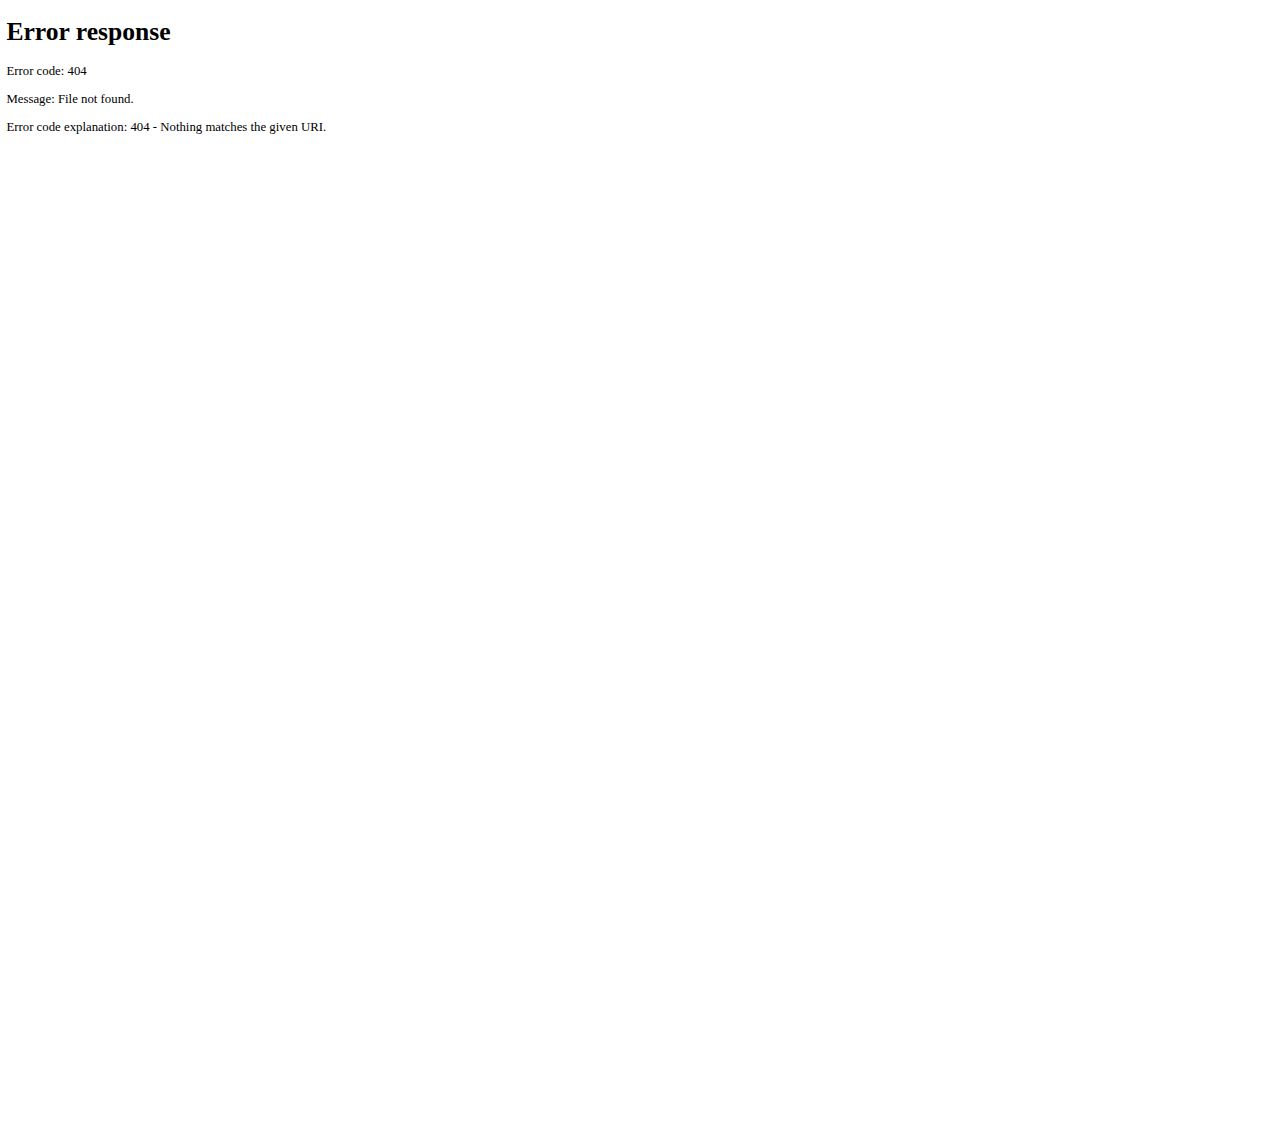
==== automation.html @ 75708b07 "Create automation.html" ====
<html>
<head>
    <meta charset="utf-8">
    <title>MRS ENGINEERING</title>
    <meta content="width=device-width, initial-scale=1.0" name="viewport">
    <meta content="" name="keywords">
    <meta content="" name="description">

    <!-- Favicon -->
    <link href="img/favicon.ico" rel="icon">

    <!-- Google Web Fonts -->
    <link rel="preconnect" href="https://fonts.googleapis.com">
    <link rel="preconnect" href="https://fonts.gstatic.com" crossorigin="">
    <link href="https://fonts.googleapis.com/css2?family=Open+Sans:wght@400;500;600&amp;family=Rubik:wght@500;600;700&amp;display=swap" rel="stylesheet">

    <!-- Icon Font Stylesheet -->
    <link href="https://cdnjs.cloudflare.com/ajax/libs/font-awesome/5.10.0/css/all.min.css" rel="stylesheet">
    <link href="https://cdn.jsdelivr.net/npm/bootstrap-icons@1.4.1/font/bootstrap-icons.css" rel="stylesheet">

    <!-- Libraries Stylesheet -->
    <link href="lib/animate/animate.min.css" rel="stylesheet">
    <link href="lib/owlcarousel/assets/owl.carousel.min.css" rel="stylesheet">

    <!-- Customized Bootstrap Stylesheet -->
    <link href="css/bootstrap.min.css" rel="stylesheet">

    <!-- Template Stylesheet -->
    <link href="css/style.css" rel="stylesheet">



    <style>
        .carousel-item img {
            object-fit: cover; /* or use 'contain' if you prefer */
            width: 100%;
            height: 700px; /* Keep this consistent with your original code */
            display: block;
            margin: auto; /* Center the image */
            filter: blur(4px);
        }
        .owl-carousel .project-item img {
    width: 100%; /* Ensures the image takes the full width of the container */
    height: 400px; /* Sets a fixed height */
    object-fit: cover; /* Ensures the image covers the specified dimensions while maintaining aspect ratio */
}

        .custom-wrap {
      word-wrap: break-word;
      white-space: normal;
    }

    .text-justify {
  text-align: justify;
}


    
    </style>

</head>

  <body>
      <iframe src="/mrsengineering/resources/automation.pdf" width="100%" height="600px"></iframe>
  </body>
  
</html>
---- css/style.css ----
/********** Template CSS **********/
:root {
    --primary: #FF5E14;
    --secondary: #5F656F;
    --light: #F5F5F5;
    --dark: #02245B;
}

.back-to-top {
    position: fixed;
    display: none;
    right: 30px;
    bottom: 30px;
    z-index: 99;
}

body{
    zoom: 80%;
}

h1,
h2,
.h1,
.h2,
.fw-bold {
    font-weight: 700 !important;
}

h3,
h4,
.h3,
.h4,
.fw-medium {
    font-weight: 600 !important;
}

h5,
h6,
.h5,
.h6,
.fw-semi-bold {
    font-weight: 500 !important;
}


/*** Spinner ***/
#spinner {
    opacity: 0;
    visibility: hidden;
    transition: opacity .5s ease-out, visibility 0s linear .5s;
    z-index: 99999;
}

#spinner.show {
    transition: opacity .5s ease-out, visibility 0s linear 0s;
    visibility: visible;
    opacity: 1;
}


/*** Button ***/
.btn {
    transition: .5s;
    font-weight: 500;
}

.btn-primary,
.btn-outline-primary:hover {
    color: #FFFFFF;
}

.btn-square {
    width: 38px;
    height: 38px;
}

.btn-sm-square {
    width: 32px;
    height: 32px;
}

.btn-lg-square {
    width: 48px;
    height: 48px;
}

.btn-square,
.btn-sm-square,
.btn-lg-square {
    padding: 0;
    display: flex;
    align-items: center;
    justify-content: center;
    font-weight: normal;
}


.topbar-right {
    position: relative;
    background: var(--primary);
}

.topbar-right::before {
    position: absolute;
    content: "";
    width: 30px;
    height: 100%;
    top: 0;
    left: -15px;
    transform: skewX(-30deg);
    background-color: var(--primary);
}


/*** Navbar ***/
.navbar.sticky-top {
    top: -100px;
    transition: .5s;
}

.navbar .navbar-brand {
    position: relative;
    padding-right: 50px;
    height: 75px;
    display: flex;
    align-items: center;
    background: var(--primary);
}

.navbar .navbar-brand::after {
    position: absolute;
    content: "";
    width: 50px;
    height: 100%;
    top: 0;
    right: -25px;
    transform: skewX(-30deg);
    background-color: var(--primary);
}

.navbar .navbar-nav .nav-link {
    margin-right: 35px;
    padding: 20px 0;
    color: var(--dark);
    font-size: 18px;
    font-weight: 500;
    outline: none;
}

.navbar .navbar-nav .nav-link:hover,
.navbar .navbar-nav .nav-link.active {
    color: var(--primary);
}

.navbar .dropdown-toggle::after {
    border: none;
    content: "\f107";
    font-family: "Font Awesome 5 Free";
    font-weight: 900;
    vertical-align: middle;
    margin-left: 8px;
}

@media (max-width: 991.98px) {
    .navbar .navbar-nav .nav-link  {
        margin-right: 0;
        padding: 10px 0;
    }

    .navbar .navbar-nav {
        border-top: 1px solid #EEEEEE;
    }
}

@media (min-width: 992px) {
    .navbar .nav-item .dropdown-menu {
        display: block;
        border: none;
        margin-top: 0;
        top: 150%;
        opacity: 0;
        visibility: hidden;
        transition: .5s;
    }

    .navbar .nav-item:hover .dropdown-menu {
        top: 100%;
        visibility: visible;
        transition: .5s;
        opacity: 1;
    }
}


/*** Header ***/
.carousel-caption {
    top: 0;
    left: 0;
    right: 0;
    bottom: 0;
    display: flex;
    align-items: center;
    background: linear-gradient(to right, rgba(2, 36, 91, 1) 0%, rgba(2, 36, 91, 0) 100%);
    z-index: 1;
}

.carousel-control-prev,
.carousel-control-next {
    width: 15%;
}

.carousel-control-prev-icon,
.carousel-control-next-icon {
    width: 3.5rem;
    height: 3.5rem;
    background-color: var(--primary);
    border: 15px solid var(--primary);
    border-radius: 3.5rem;
}

@media (max-width: 768px) {
    #header-carousel .carousel-item {
        position: relative;
        min-height: 450px;
    }
    
    #header-carousel .carousel-item img {
        position: absolute;
        width: 100%;
        height: 100%;
        object-fit: cover;
    }
}

.page-header {
    background: linear-gradient(to right, rgba(2, 36, 91, 1) 0%, rgba(2, 36, 91, 0) 100%), url(../img/carousel-2.jpg) center center no-repeat;
    background-size: cover;
}

.page-header .breadcrumb-item+.breadcrumb-item::before {
    color: var(--light);
}

.page-header .breadcrumb-item,
.page-header .breadcrumb-item a {
    font-size: 18px;
    color: var(--light);
}


/*** Facts ***/
.facts {
    position: relative;
    margin: 6rem 0;
    background: var(--dark);
}

.facts .border {
    border-color: rgba(255, 255, 255, .1) !important;
}


/*** Features ***/
.btn-play {
    position: absolute;
    top: 50%;
    right: -30px;
    transform: translateY(-50%);
    display: block;
    box-sizing: content-box;
    width: 16px;
    height: 26px;
    border-radius: 100%;
    border: none;
    outline: none !important;
    padding: 18px 20px 20px 28px;
    background: var(--primary);
}

@media (max-width: 992px) {
    .btn-play {
        left: 50%;
        right: auto;
        transform: translate(-50%, -50%);
    }
}

.btn-play:before {
    content: "";
    position: absolute;
    z-index: 0;
    left: 50%;
    top: 50%;
    transform: translateX(-50%) translateY(-50%);
    display: block;
    width: 60px;
    height: 60px;
    background: var(--primary);
    border-radius: 100%;
    animation: pulse-border 1500ms ease-out infinite;
}

.btn-play:after {
    content: "";
    position: absolute;
    z-index: 1;
    left: 50%;
    top: 50%;
    transform: translateX(-50%) translateY(-50%);
    display: block;
    width: 60px;
    height: 60px;
    background: var(--primary);
    border-radius: 100%;
    transition: all 200ms;
}

.btn-play span {
    display: block;
    position: relative;
    z-index: 3;
    width: 0;
    height: 0;
    left: -1px;
    border-left: 16px solid #FFFFFF;
    border-top: 11px solid transparent;
    border-bottom: 11px solid transparent;
}

@keyframes pulse-border {
    0% {
        transform: translateX(-50%) translateY(-50%) translateZ(0) scale(1);
        opacity: 1;
    }

    100% {
        transform: translateX(-50%) translateY(-50%) translateZ(0) scale(2);
        opacity: 0;
    }
}

.modal-video .modal-dialog {
    position: relative;
    max-width: 800px;
    margin: 60px auto 0 auto;
}

.modal-video .modal-body {
    position: relative;
    padding: 0px;
}

.modal-video .close {
    position: absolute;
    width: 30px;
    height: 30px;
    right: 0px;
    top: -30px;
    z-index: 999;
    font-size: 30px;
    font-weight: normal;
    color: #FFFFFF;
    background: #000000;
    opacity: 1;
}


/*** Service ***/
.service-item {
    position: relative;
    margin: 65px 0 25px 0;
    box-shadow: 0 0 45px rgba(0, 0, 0, .07);
}

.service-item .service-img {
    position: absolute;
    padding: 12px;
    width: 130px;
    height: 130px;
    top: -65px;
    left: 50%;
    transform: translateX(-50%);
    background: #FFFFFF;
    box-shadow: 0 0 45px rgba(0, 0, 0, .09);
    z-index: 2;
}

.service-item .service-detail {
    position: absolute;
    width: 100%;
    height: 100%;
    top: 0;
    left: 0;
    overflow: hidden;
    z-index: 1;
}

.service-item .service-title {
    position: absolute;
    padding: 65px 30px 25px 30px;
    width: 100%;
    height: 100%;
    top: 0;
    left: 0;
    display: flex;
    flex-direction: column;
    align-items: center;
    justify-content: center;
    text-align: center;
    background: #FFFFFF;
    transition: .5s;
}

.service-item:hover .service-title {
    top: -100%;
}

.service-item .service-text {
    position: absolute;
    overflow: hidden;
    padding: 65px 30px 25px 30px;
    width: 100%;
    height: 100%;
    top: 100%;
    left: 0;
    display: flex;
    align-items: center;
    text-align: center;
    background: rgba(2, 36, 91, .7);
    transition: .5s;
}

.service-item:hover .service-text {
    top: 0;
}

.service-item .service-text::before {
    position: absolute;
    content: "";
    width: 100%;
    height: 100px;
    top: -100%;
    left: 0;
    transform: skewY(-12deg);
    background: #FFFFFF;
    transition: .5s;
}

.service-item:hover .service-text::before {
    top: -55px;
}

.service-item .btn {
    position: absolute;
    width: 130px;
    height: 50px;
    left: 50%;
    bottom: -25px;
    transform: translateX(-50%);
    display: flex;
    align-items: center;
    justify-content: center;
    color: var(--secondary);
    background: #FFFFFF;
    border: none;
    box-shadow: 0 0 45px rgba(0, 0, 0, .09);
    z-index: 2;
}

.service-item .btn:hover {
    color: #FFFFFF;
    background: var(--primary);
}


/*** Project ***/
.project-carousel {
    position: relative;
    background: var(--dark);
}

.project-item {
    position: relative;
    display: block;
}

.project-item img {
    transition: .5s;
}

.project-item:hover img,
.project-carousel .owl-item.center img {
    margin-top: -60px;
}

.project-item .project-title {
    position: absolute;
    padding: 0 15px;
    width: 100%;
    height: 80px;
    bottom: -110px;
    left: 0;
    display: flex;
    align-items: center;
    justify-content: center;
    text-align: center;
    background: var(--primary);
    transition: .5s;
}

.project-item:hover .project-title,
.project-carousel .owl-item.center .project-title  {
    bottom: -60px;
}

.project-item .project-title::before {
    position: absolute;
    content: "";
    width: 100%;
    height: 30px;
    top: -15px;
    left: 0;
    transform: skewY(-5deg);
    background: var(--primary);
    transition: .5s;
}

.project-carousel .owl-nav {
    position: absolute;
    width: 100%;
    height: 45px;
    top: 50%;
    left: 0;
    transform: translateY(-50%);
    display: flex;
    justify-content: space-between;
    transition: .5s;
    opacity: 0;
    z-index: 1;
}

.project-carousel:hover .owl-nav {
    opacity: 1;
}

.project-carousel .owl-nav .owl-prev,
.project-carousel .owl-nav .owl-next {
    margin: 0 30px;
    width: 45px;
    height: 45px;
    display: flex;
    align-items: center;
    justify-content: center;
    color: #FFFFFF;
    background: var(--primary);
    border-radius: 45px;
    font-size: 22px;
    transition: .5s;
}


/*** Team ***/
.team-item .team-social {
    position: absolute;
    width: 100%;
    height: 100%;
    top: 0;
    left: -100%;
    display: flex;
    align-items: center;
    background: var(--primary);
    transition: .5s;
}

.team-item:hover .team-social {
    left: 0;
}


/*** Testimonial ***/
.testimonial-carousel::before {
    position: absolute;
    content: "";
    top: 0;
    left: 0;
    height: 100%;
    width: 0;
    background: linear-gradient(to right, rgba(255, 255, 255, 1) 0%, rgba(255, 255, 255, 0) 100%);
    z-index: 1;
}

.testimonial-carousel::after {
    position: absolute;
    content: "";
    top: 0;
    right: 0;
    height: 100%;
    width: 0;
    background: linear-gradient(to left, rgba(255, 255, 255, 1) 0%, rgba(255, 255, 255, 0) 100%);
    z-index: 1;
}

@media (min-width: 768px) {
    .testimonial-carousel::before,
    .testimonial-carousel::after {
        width: 200px;
    }
}

@media (min-width: 992px) {
    .testimonial-carousel::before,
    .testimonial-carousel::after {
        width: 300px;
    }
}

.testimonial-carousel .owl-nav {
    position: absolute;
    width: 350px;
    top: 20px;
    left: 50%;
    transform: translateX(-50%);
    display: flex;
    justify-content: space-between;
    opacity: 0;
    transition: .5s;
    z-index: 1;
}

.testimonial-carousel:hover .owl-nav {
    width: 300px;
    opacity: 1;
}

.testimonial-carousel .owl-nav .owl-prev,
.testimonial-carousel .owl-nav .owl-next {
    position: relative;
    color: var(--primary);
    font-size: 45px;
    transition: .5s;
}

.testimonial-carousel .owl-nav .owl-prev:hover,
.testimonial-carousel .owl-nav .owl-next:hover {
    color: var(--dark);
}

.testimonial-carousel .testimonial-img img {
    width: 100px;
    height: 100px;
}

.testimonial-carousel .testimonial-img .btn-square {
    position: absolute;
    bottom: -19px;
    left: 50%;
    transform: translateX(-50%);
}

.testimonial-carousel .owl-item .testimonial-text {
    margin-bottom: 30px;
    box-shadow: 0 0 45px rgba(0, 0, 0, .08);
    transform: scale(.8);
    transition: .5s;
}

.testimonial-carousel .owl-item.center .testimonial-text {
    transform: scale(1);
}


/*** Footer ***/
.footer {
    color: #B0B9AE;
}

.footer .btn.btn-link {
    display: block;
    margin-bottom: 5px;
    padding: 0;
    text-align: left;
    color: #B0B9AE;
    font-weight: normal;
    text-transform: capitalize;
    transition: .3s;
}

.footer .btn.btn-link::before {
    position: relative;
    content: "\f105";
    font-family: "Font Awesome 5 Free";
    font-weight: 900;
    margin-right: 10px;
}

.footer .btn.btn-link:hover {
    color: var(--light);
    letter-spacing: 1px;
    box-shadow: none;
}

.copyright {
    color: #B0B9AE;
    border-top: 1px solid rgba(255, 255, 255, .1);
}
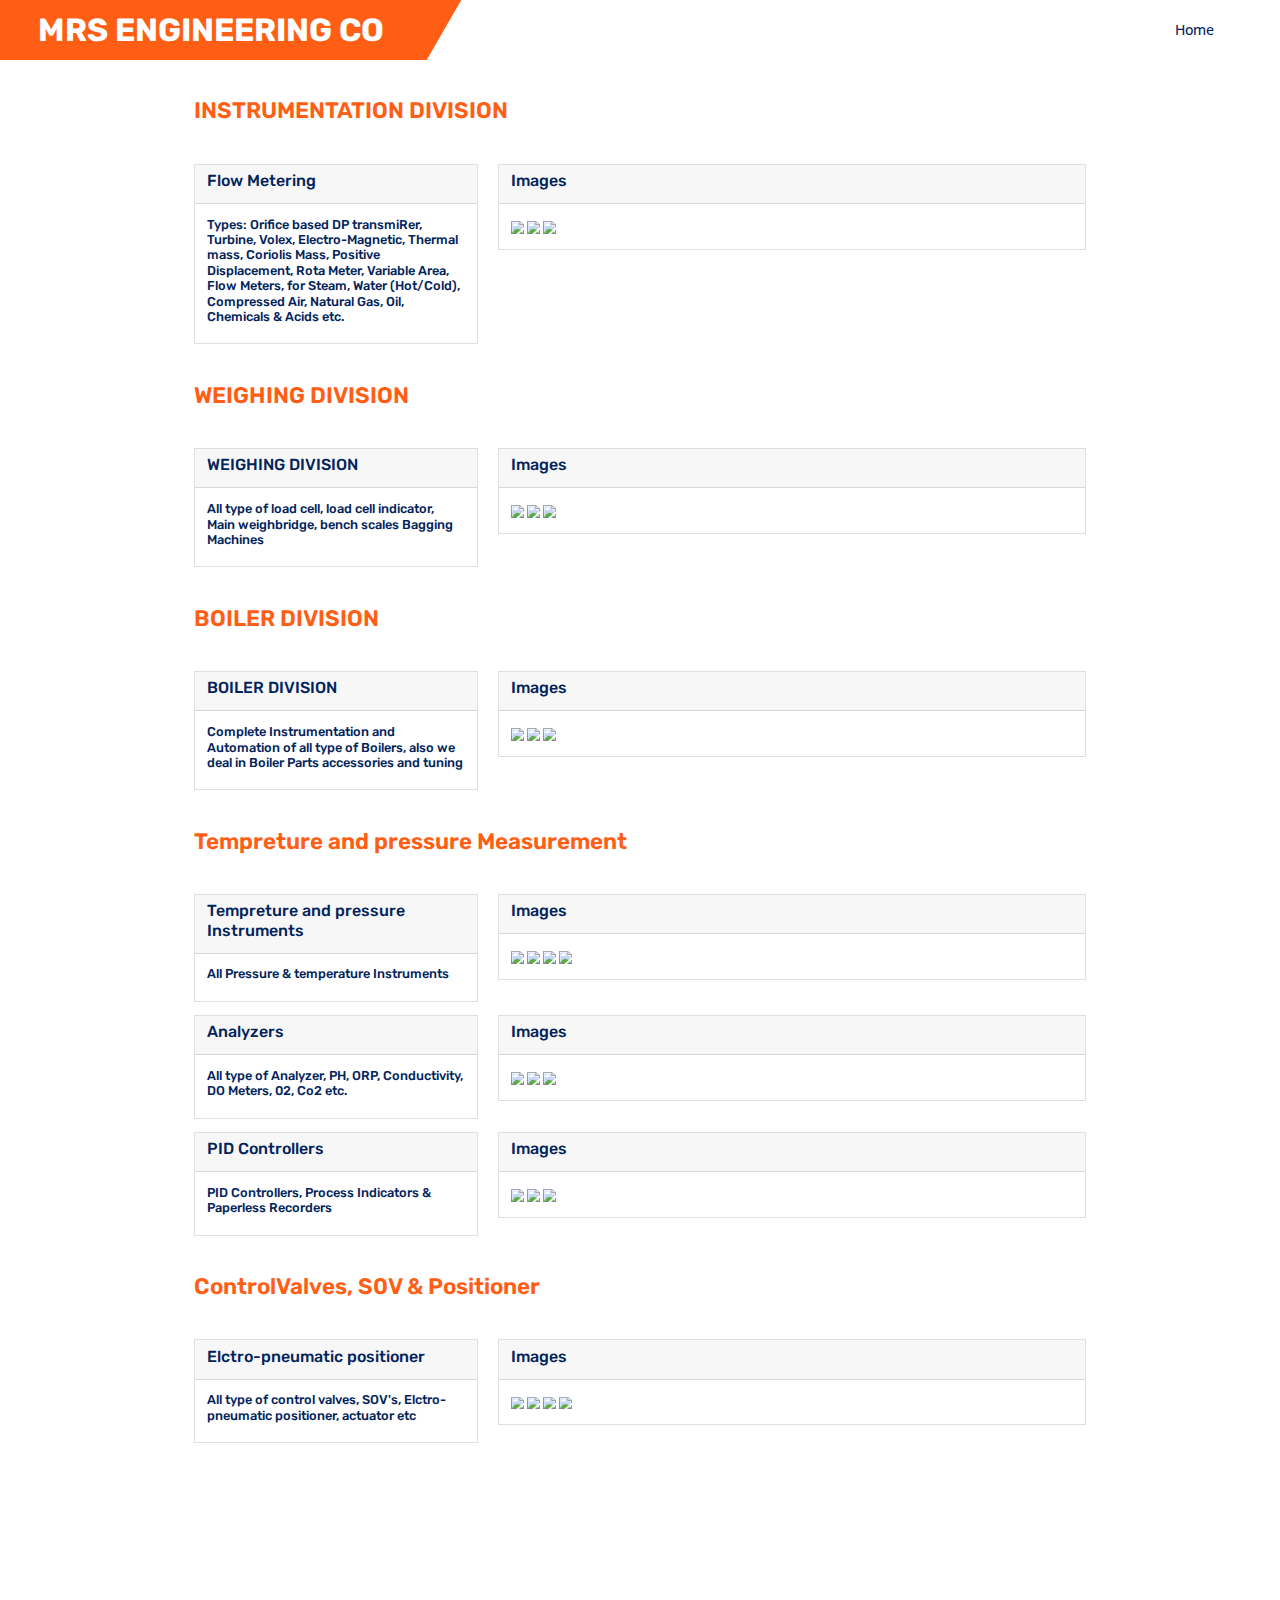
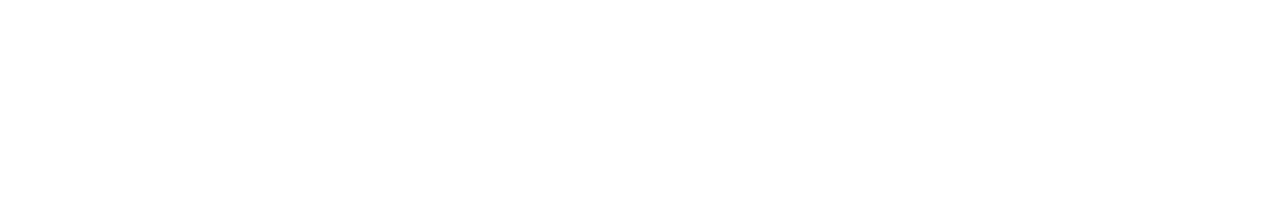
==== commit 4fad896b: "Update automation.html" ====
--- a/automation.html
+++ b/automation.html
@@ -59,9 +59,265 @@
     </style>
 
 </head>
+<nav class="navbar navbar-expand-lg bg-white navbar-light sticky-top py-0 pe-5">
+  <a href="index.html" class="navbar-brand ps-5 me-0">
+      <h1 class="text-white m-0">MRS ENGINEERING CO</h1>
+  </a>
+  <button type="button" class="navbar-toggler me-0" data-bs-toggle="collapse" data-bs-target="#navbarCollapse">
+      <span class="navbar-toggler-icon"></span>
+  </button>
+  <div class="collapse navbar-collapse" id="navbarCollapse">
+      <div class="navbar-nav ms-auto p-4 p-lg-0">
+          <a href="index.html" class="nav-item nav-link ">Home</a>
+          
+     </div>
+     
+  </div>
+</nav>
 
   <body>
-      <iframe src="/mrsengineering/resources/automation.pdf" width="100%" height="600px"></iframe>
+    <section id="WE">
+        <div class="container mt-5">
+          <div class="pb-4 " style="max-width: 600px;">
+            <h3 class=" text-primary  mb-4">INSTRUMENTATION DIVISION</h5>
+            
+          </div>
+
+          <div class="row">
+            <div class="col-4">
+              <div class="card">
+                <div class="card-header">
+                   <h5 class="card-title">Flow Metering</h5>
+                </div>
+                <div class="card-body">
+                  <h6>Types: Orifice based DP transmiRer, Turbine, Volex, 
+                    Electro-Magnetic, Thermal mass, Coriolis Mass, Positive Displacement, 
+                    Rota Meter, Variable Area, Flow Meters, for Steam, Water (Hot/Cold), 
+                    Compressed Air, Natural Gas, Oil, Chemicals & Acids etc.</h6>
+                </div>
+              </div>
+            </div>
+            <div class="col-8">
+              <div class="card">
+                <div class="card-header">
+                  <h5>Images</h5>
+                </div>
+                <div class="card-body">
+                   <img src="./img/flowm1.png"/>
+                   <img src="./img/flowm2.png"/>
+                   <img src="./img/flowm3.png"/>
+                </div>
+              </div>
+            </div>
+          </div>
+
+        </div>
+    </section>
+
+    <section id="automationsection">
+      <div class="container mt-5">
+        <div class="pb-4 " style="max-width: 600px;">
+          <h3 class=" text-primary  mb-4">WEIGHING DIVISION</h5>
+          
+        </div>
+
+        <div class="row">
+          <div class="col-4">
+            <div class="card">
+              <div class="card-header">
+                 <h5 class="card-title">WEIGHING DIVISION</h5>
+              </div>
+              <div class="card-body">
+                <h6>All type of load cell, load cell indicator, Main weighbridge, bench scales Bagging Machines</h6>
+              </div>
+            </div>
+          </div>
+          <div class="col-8">
+            <div class="card">
+              <div class="card-header">
+                <h5>Images</h5>
+              </div>
+              <div class="card-body">
+                 <img src="./img/W1.png"/>
+                 <img src="./img/w2.png"/>
+                 <img src="./img/W3.png"/>
+              </div>
+            </div>
+          </div>
+        </div>
+
+      </div>
+    </section>
+
+    <section id="automationsection">
+      <div class="container mt-5">
+        <div class="pb-4 " style="max-width: 600px;">
+          <h3 class=" text-primary  mb-4">BOILER DIVISION</h5>
+          
+        </div>
+
+        <div class="row">
+          <div class="col-4">
+            <div class="card">
+              <div class="card-header">
+                 <h5 class="card-title">BOILER DIVISION</h5>
+              </div>
+              <div class="card-body">
+                <h6>
+                  Complete Instrumentation and Automation of all type of Boilers, also we deal in Boiler Parts accessories and tuning
+                </h6>
+              </div>
+            </div>
+          </div>
+          <div class="col-8">
+            <div class="card">
+              <div class="card-header">
+                <h5>Images</h5>
+              </div>
+              <div class="card-body">
+                 <img src="./img/b1.png"/>
+                 <img src="./img/b2.png"/>
+                 <img src="./img/b3.png"/>
+              </div>
+            </div>
+          </div>
+        </div>
+
+      </div>
+    </section>
+
+    <section id="automationsection">
+      <div class="container mt-5">
+        <div class="pb-4 " style="max-width: 600px;">
+          <h3 class=" text-primary  mb-4">Tempreture and pressure Measurement</h5>
+          
+        </div>
+
+        <div class="row">
+          <div class="col-4">
+            <div class="card">
+              <div class="card-header">
+                 <h5 class="card-title">Tempreture and pressure Instruments<h5>
+              </div>
+              <div class="card-body">
+                <h6>
+                  All Pressure & temperature Instruments  
+                </h6>
+              </div>
+            </div>
+          </div>
+          <div class="col-8">
+            <div class="card">
+              <div class="card-header">
+                <h5>Images</h5>
+              </div>
+              <div class="card-body">
+                 <img src="./img/t1.png"/>
+                 <img src="./img/t2.png"/>
+                 <img src="./img/t3.png"/>
+                 <img src="./img/t4.png"/>
+              </div>
+            </div>
+          </div>
+        </div>
+
+        <div class="row mt-3">
+          <div class="col-4">
+            <div class="card">
+              <div class="card-header">
+                 <h5 class="card-title">Analyzers<h5>
+              </div>
+              <div class="card-body">
+                <h6>
+                  All type of Analyzer, PH, ORP, Conductivity, DO Meters, 02, Co2 etc.  
+                </h6>
+              </div>
+            </div>
+          </div>
+          <div class="col-8">
+            <div class="card">
+              <div class="card-header">
+                <h5>Images</h5>
+              </div>
+              <div class="card-body">
+                 <img src="./img/a1.png"/>
+                 <img src="./img/a2.png"/>
+                 <img src="./img/a3.png"/>
+                 
+              </div>
+            </div>
+          </div>
+        </div>
+
+        <div class="row mt-3">
+          <div class="col-4">
+            <div class="card">
+              <div class="card-header">
+                 <h5 class="card-title">PID Controllers<h5>
+              </div>
+              <div class="card-body">
+                <h6>
+                  PID Controllers, Process Indicators & Paperless Recorders
+                </h6>
+              </div>
+            </div>
+          </div>
+          <div class="col-8">
+            <div class="card">
+              <div class="card-header">
+                <h5>Images</h5>
+              </div>
+              <div class="card-body">
+                 <img src="./img/a4.png"/>
+                 <img src="./img/pid-1"/>
+                 <img src="./img/pid2"/>
+                 
+              </div>
+            </div>
+          </div>
+        </div>
+
+      </div>
+    </section>
+
+    <section id="automationsection">
+      <div class="container mt-5">
+        <div class="pb-4 " style="max-width: 600px;">
+          <h3 class=" text-primary  mb-4">ControlValves, S0V & Positioner</h5>
+          
+        </div>
+
+        <div class="row">
+          <div class="col-4">
+            <div class="card">
+              <div class="card-header">
+                 <h5 class="card-title">Elctro-pneumatic positioner</h5>
+              </div>
+              <div class="card-body">
+                <h6>
+                  All type of control valves, SOV's, Elctro-pneumatic positioner, actuator etc  
+                </h6>
+              </div>
+            </div>
+          </div>
+          <div class="col-8">
+            <div class="card">
+              <div class="card-header">
+                <h5>Images</h5>
+              </div>
+              <div class="card-body">
+                 <img src="./img/pos1.png"/>
+                 <img src="./img/pos2.png"/>
+                 <img src="./img/pos3.png"/>
+                 <img src="./img/post4.png"/>
+              </div>
+            </div>
+          </div>
+        </div>
+
+      </div>
+    </section>
+
   </body>
   
 </html>
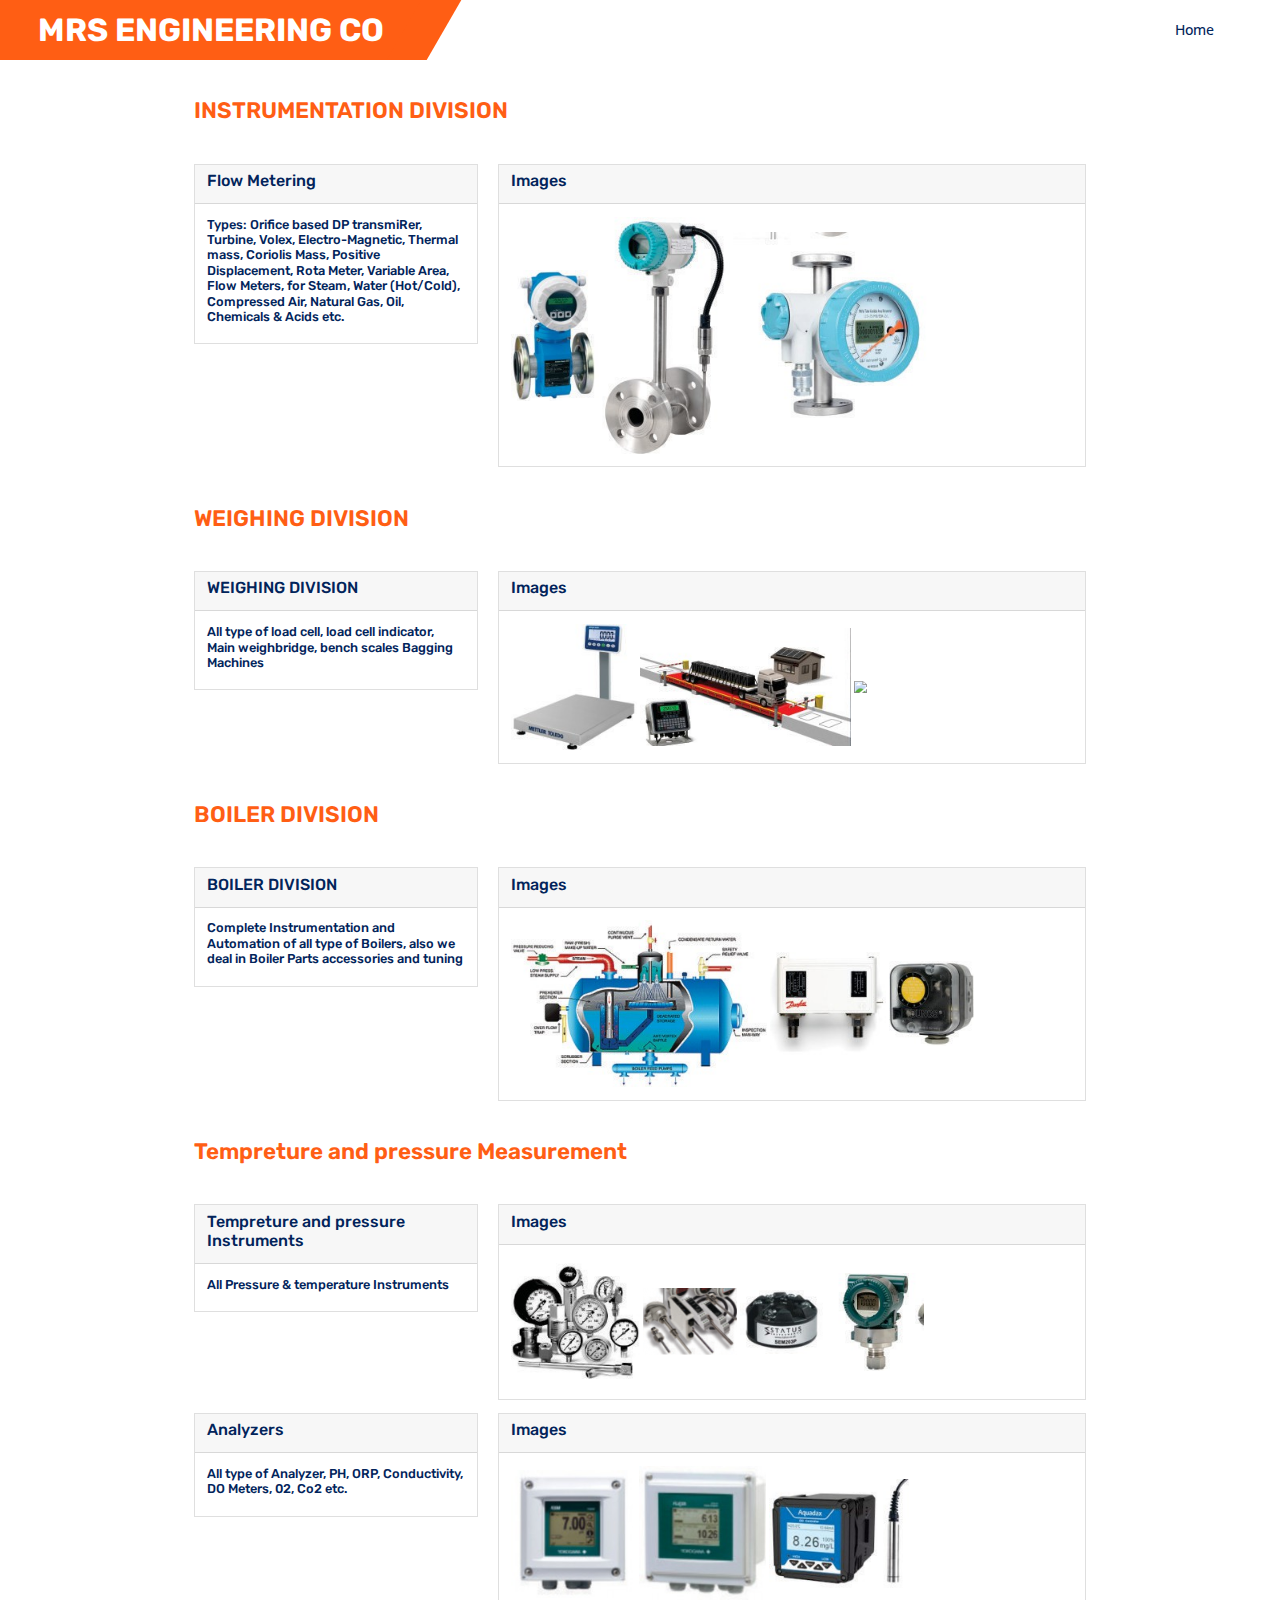
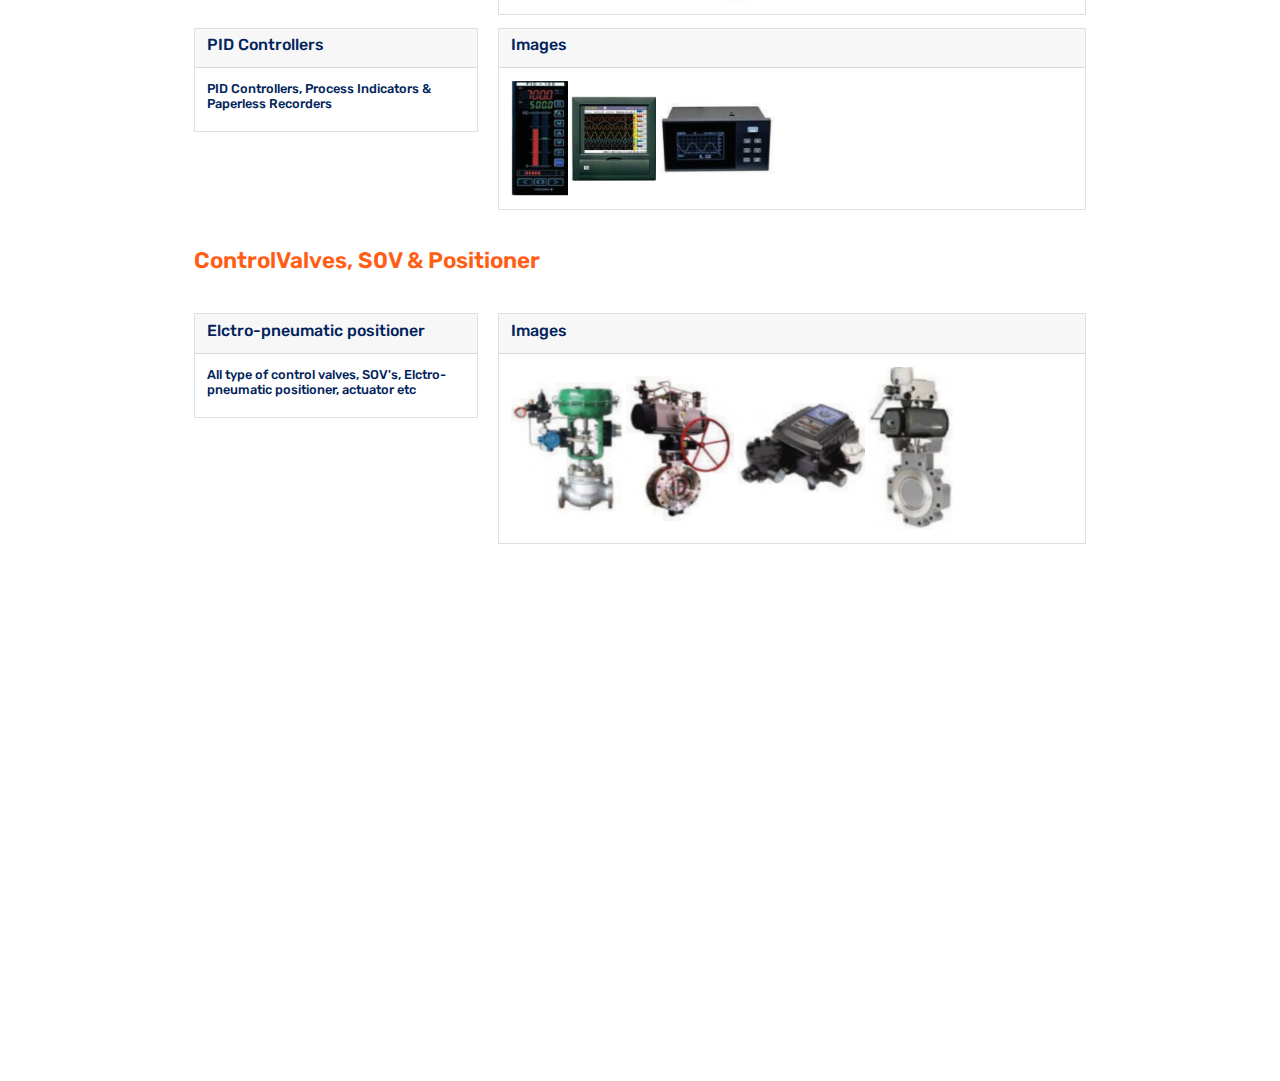
==== commit bd7aca2e: "Update automation.html" ====
--- a/automation.html
+++ b/automation.html
@@ -104,8 +104,8 @@
                 </div>
                 <div class="card-body">
                    <img src="./img/flowm1.png"/>
-                   <img src="./img/flowm2.png"/>
-                   <img src="./img/flowm3.png"/>
+                   <img src="img/flowm2.png"/>
+                   <img src="img/flowm3.png"/>
                 </div>
               </div>
             </div>
@@ -138,9 +138,9 @@
                 <h5>Images</h5>
               </div>
               <div class="card-body">
-                 <img src="./img/W1.png"/>
-                 <img src="./img/w2.png"/>
-                 <img src="./img/W3.png"/>
+                 <img src="img/W1.png"/>
+                 <img src="img/w2.png"/>
+                 <img src="img/W3.png"/>
               </div>
             </div>
           </div>
@@ -175,9 +175,9 @@
                 <h5>Images</h5>
               </div>
               <div class="card-body">
-                 <img src="./img/b1.png"/>
-                 <img src="./img/b2.png"/>
-                 <img src="./img/b3.png"/>
+                 <img src="img/b1.png"/>
+                 <img src="img/b2.png"/>
+                 <img src="img/b3.png"/>
               </div>
             </div>
           </div>
@@ -212,10 +212,10 @@
                 <h5>Images</h5>
               </div>
               <div class="card-body">
-                 <img src="./img/t1.png"/>
-                 <img src="./img/t2.png"/>
-                 <img src="./img/t3.png"/>
-                 <img src="./img/t4.png"/>
+                 <img src="img/t1.png"/>
+                 <img src="img/t2.png"/>
+                 <img src="img/t3.png"/>
+                 <img src="img/t4.png"/>
               </div>
             </div>
           </div>
@@ -240,9 +240,9 @@
                 <h5>Images</h5>
               </div>
               <div class="card-body">
-                 <img src="./img/a1.png"/>
-                 <img src="./img/a2.png"/>
-                 <img src="./img/a3.png"/>
+                 <img src="img/a1.png"/>
+                 <img src="img/a2.png"/>
+                 <img src="img/a3.png"/>
                  
               </div>
             </div>
@@ -268,9 +268,9 @@
                 <h5>Images</h5>
               </div>
               <div class="card-body">
-                 <img src="./img/a4.png"/>
-                 <img src="./img/pid-1"/>
-                 <img src="./img/pid2"/>
+                 <img src="img/a4.png"/>
+                 <img src="img/pid-1"/>
+                 <img src="img/pid2"/>
                  
               </div>
             </div>
@@ -306,10 +306,10 @@
                 <h5>Images</h5>
               </div>
               <div class="card-body">
-                 <img src="./img/pos1.png"/>
-                 <img src="./img/pos2.png"/>
-                 <img src="./img/pos3.png"/>
-                 <img src="./img/post4.png"/>
+                 <img src="img/pos1.png"/>
+                 <img src="img/pos2.png"/>
+                 <img src="img/pos3.png"/>
+                 <img src="img/post4.png"/>
               </div>
             </div>
           </div>
